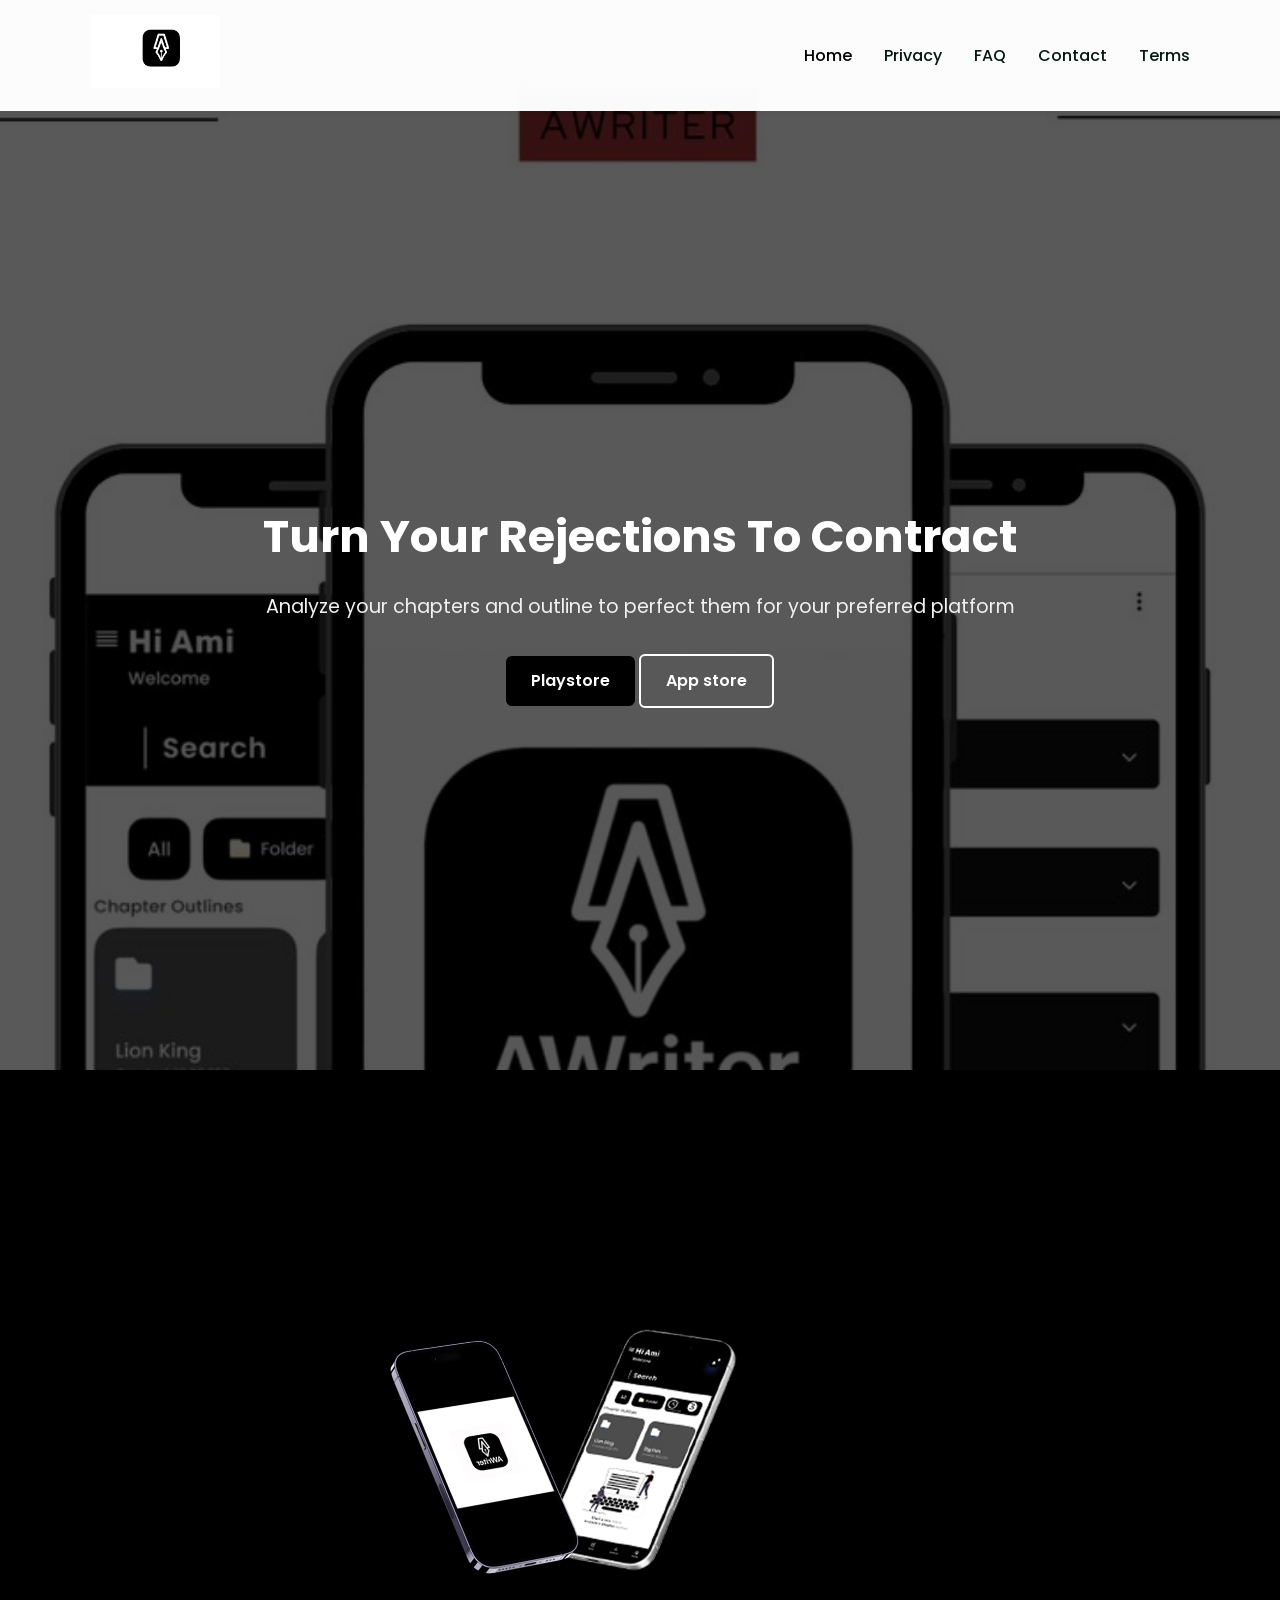
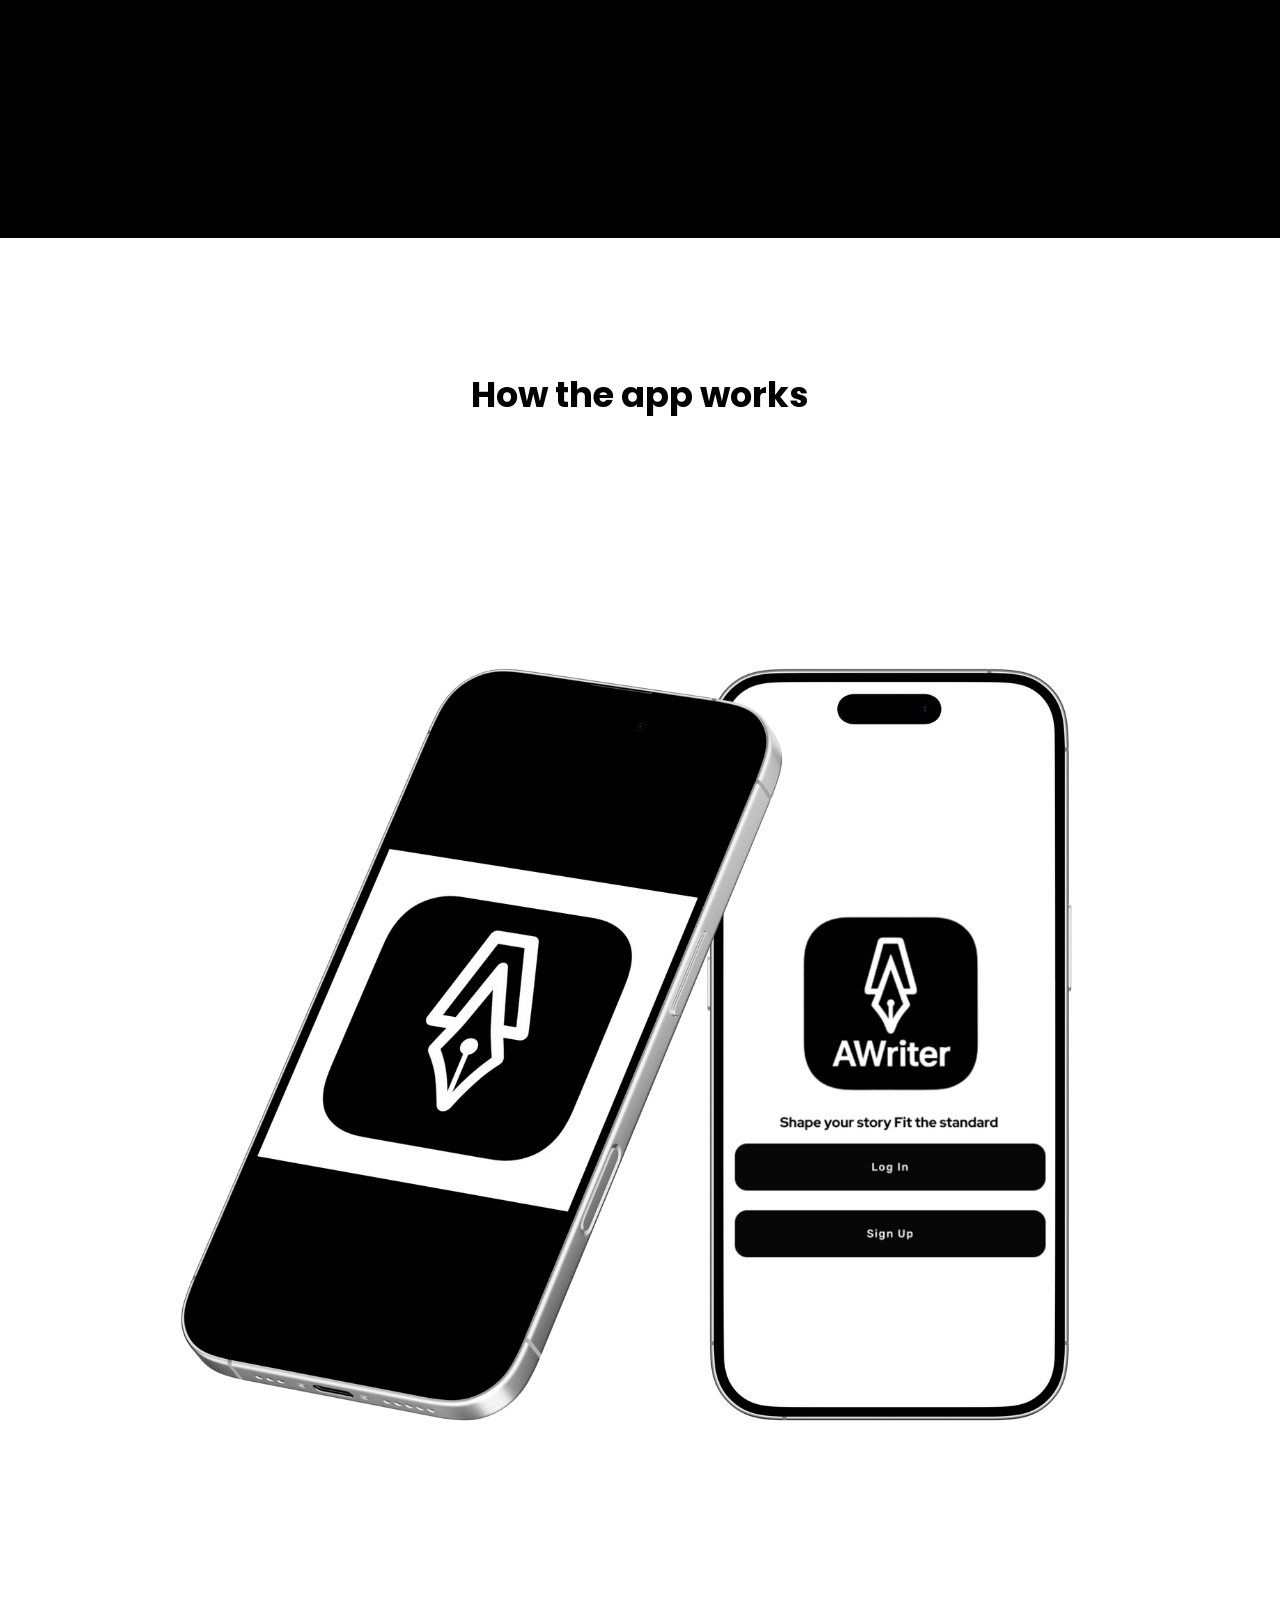
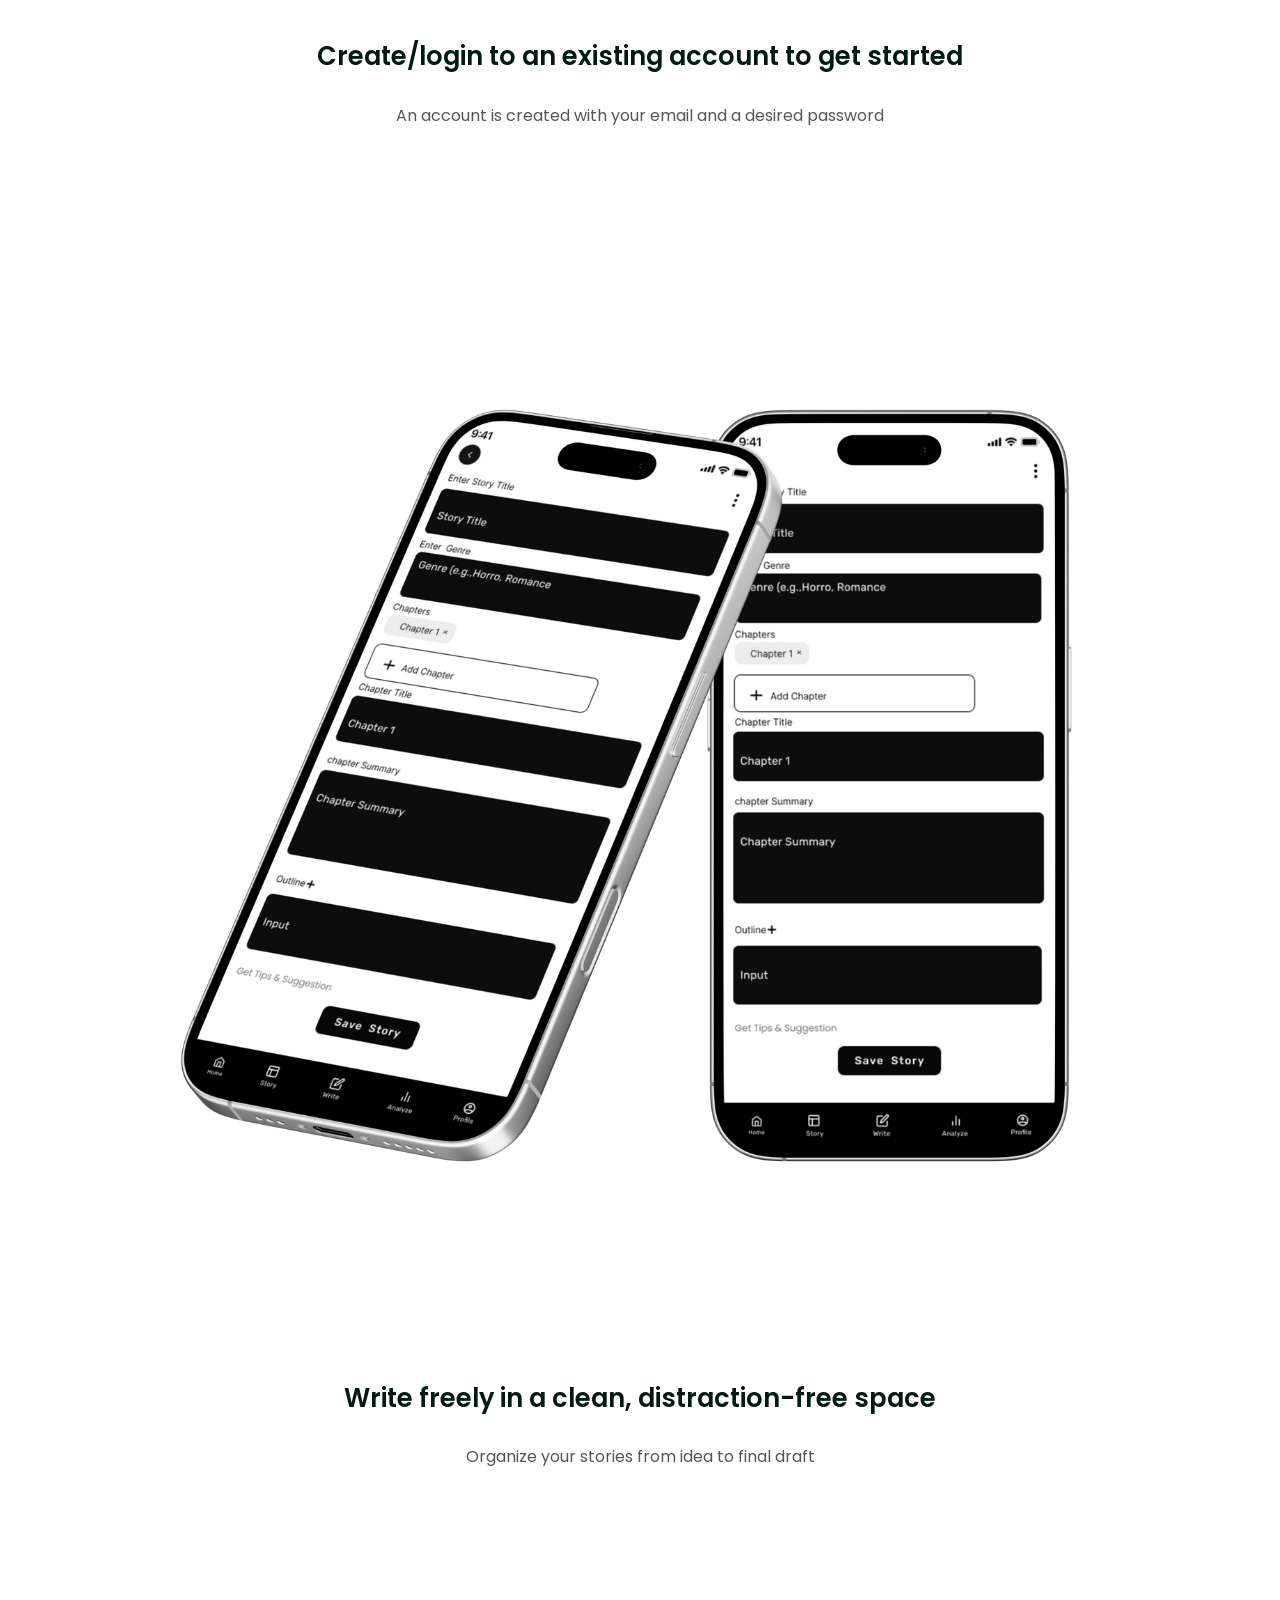
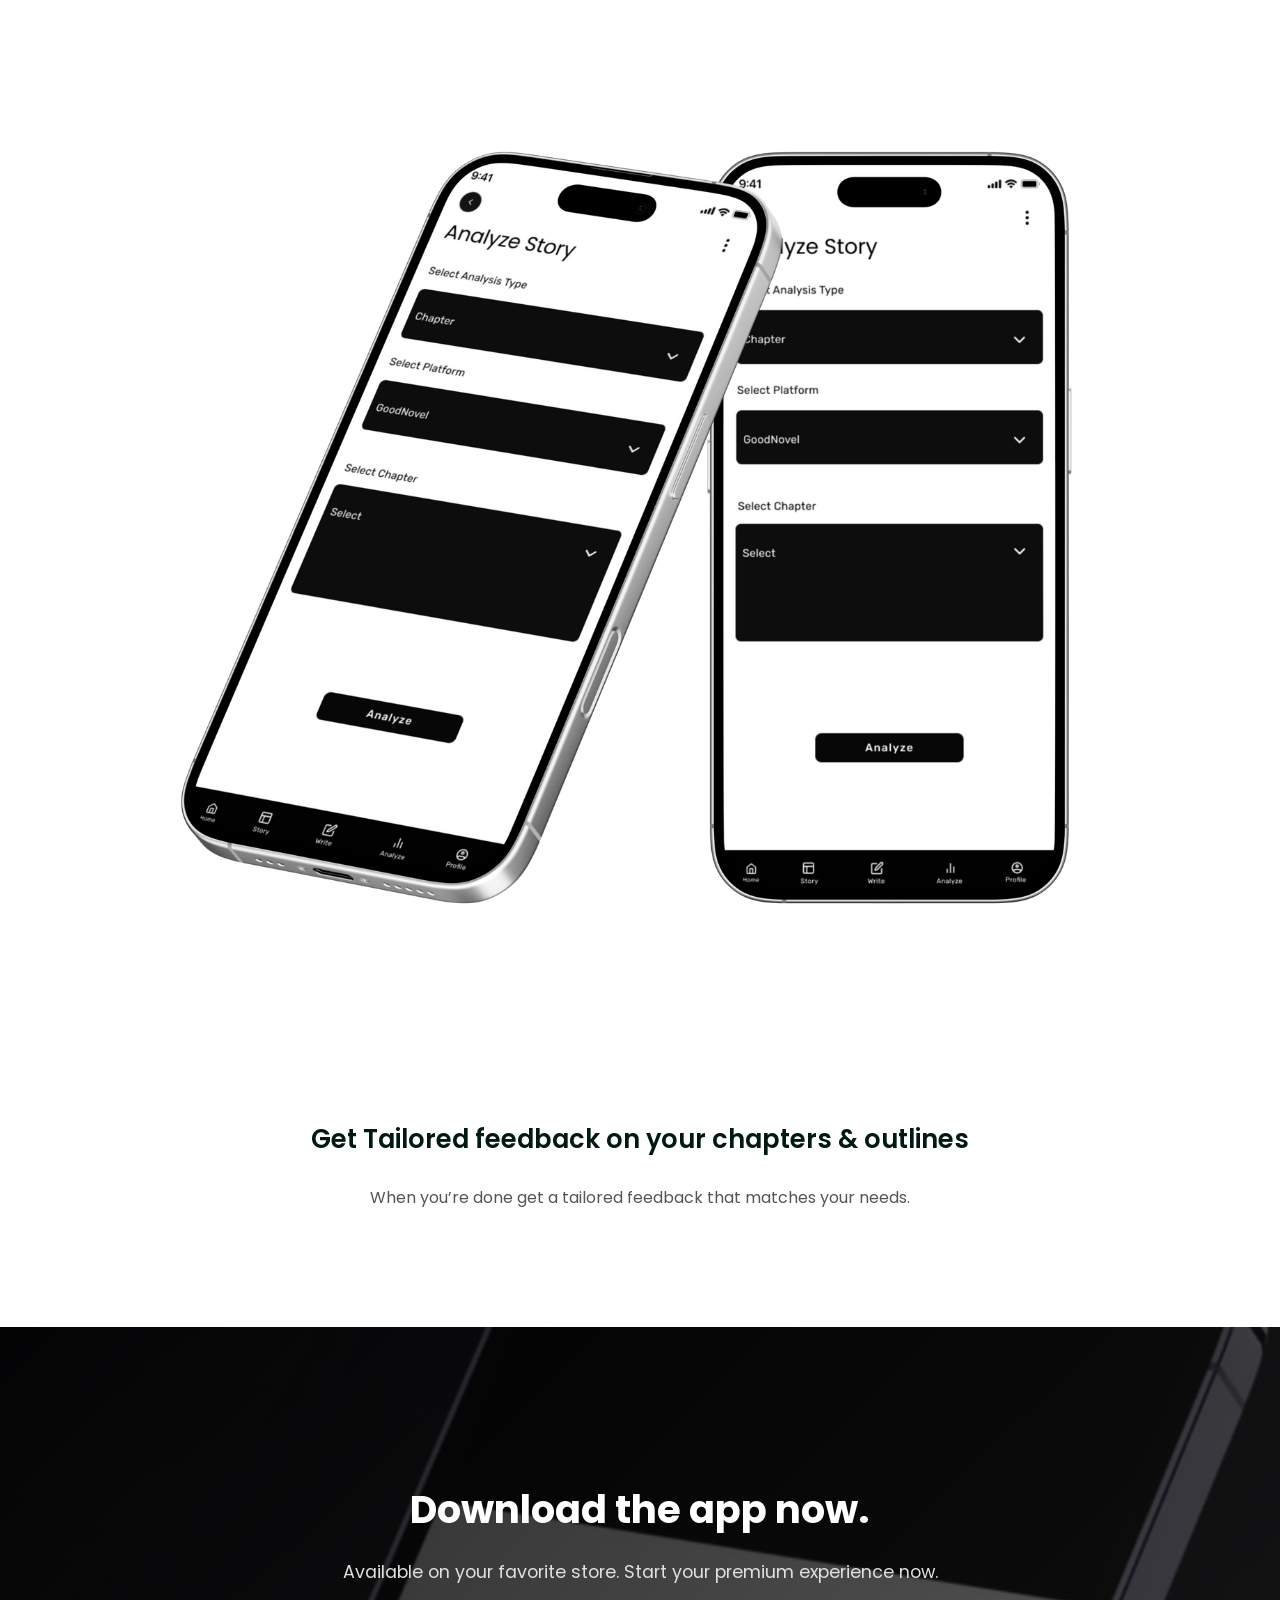
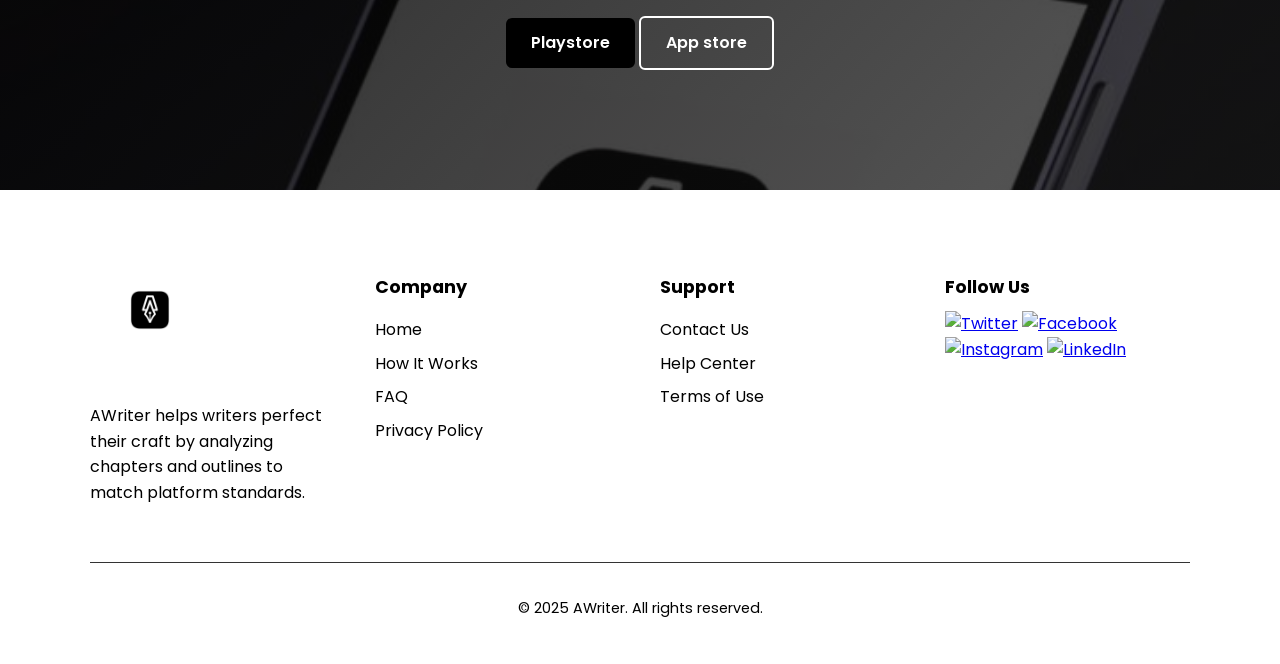
==== index.html @ 30ffb15b "Initial commit" ====
<!DOCTYPE html>
<html lang="en">
<head>
  <meta charset="utf-8" />
  <meta name="viewport" content="width=device-width, initial-scale=1" />
  <title>AWriter — Turn Your Rejections To Contract</title>
  <link rel="icon" href="images/Nextel tech.svg" />
  <link rel="stylesheet" href="css/style.css" />
</head>
<body>

<!-- ===== Header ===== -->
<header class="site-header">
  <div class="container header-inner">
    <a href="index.html" class="logo-link">
      <img src="images/Untitled design (3).png" alt="AWriter logo" class="logo" />
    </a>

    <!-- Hamburger -->
    <button id="menu-toggle" class="hamburger" aria-label="Toggle menu" aria-expanded="false">
      <span></span><span></span><span></span>
    </button>

    <!-- Navigation -->
    <nav>
      <ul id="nav-list" class="nav-list">
        <li><a href="index.html" class="active">Home</a></li>
        <li><a href="privacy.html">Privacy</a></li>
        <li><a href="faq.html">FAQ</a></li>
        <li><a href="contact.html">Contact</a></li>
        <li><a href="Terms.html">Terms</a></li>
      </ul>
    </nav>
  </div>
</header>

<!-- offset for fixed header -->
<div class="top-band"></div>

<main>
  <!-- HERO -->
  <section id="hero" class="hero">
    <div class="hero-overlay"></div>
    <div class="container hero-inner">
      <p class="eyebrow">AWriter app</p>
      <h1 class="hero-title">Turn Your Rejections To Contract</h1>
      <p class="hero-sub">Analyze your chapters and outline to perfect them for your preferred platform</p>

      <div class="download-row">
        <a href="#" class="btn btn-filled">Playstore</a>
        <a href="#" class="btn btn-outline">App store</a>
      </div>
    </div>
  </section>

  <!-- phone mockups -->
  <section class="mockups">
    <div class="container center">
      <img src="images/Group 55.png" alt="App mockups" class="phones" />
    </div>
  </section>

  <!-- How it works -->
  <section id="how-it-works" class="how">
    <div class="container">
      <h2 class="section-title">How the app works</h2>
      <div class="steps">
        <div class="step">
          <div class="step-img">
            <img src="images/Nextel tech (73).png" alt="Create account" />
          </div>
          <div class="step-content">
            <h3>Create/login to an existing account to get started</h3>
            <p>An account is created with your email and a desired password</p>
          </div>
        </div>

        <div class="step reverse">
          <div class="step-img">
            <img src="images/Nextel tech (75).png" alt="Write freely" />
          </div>
          <div class="step-content">
            <h3>Write freely in a clean, distraction-free space</h3>
            <p>Organize your stories from idea to final draft</p>
          </div>
        </div>

        <div class="step">
          <div class="step-img">
            <img src="images/Nextel tech (74).png" alt="Feedback" />
          </div>
          <div class="step-content">
            <h3>Get Tailored feedback on your chapters & outlines</h3>
            <p>When you’re done get a tailored feedback that matches your needs.</p>
          </div>
        </div>
      </div>
    </div>
  </section>

  <!-- Download CTA -->
  <section class="download-cta">
    <div class="download-bg"></div>
    <div class="container cta-inner">
      <h2>Download the app now.</h2>
      <p>Available on your favorite store. Start your premium experience now.</p>
      <div class="download-row cta-row">
        <a href="#" class="btn btn-filled">Playstore</a>
        <a href="#" class="btn btn-outline">App store</a>
      </div>
    </div>
  </section>
</main>

<!-- Footer -->
<footer class="site-footer">
  <div class="container">
    <div class="footer-top">
      <div class="footer-col">
        <img src="images/Nextel tech (72).png" alt="AWriter logo" class="footer-logo">
        <p>AWriter helps writers perfect their craft by analyzing chapters and outlines to match platform standards.</p>
      </div>
      <div class="footer-col">
        <h4>Company</h4>
        <ul>
          <li><a href="index.html">Home</a></li>
          <li><a href="#how-it-works">How It Works</a></li>
          <li><a href="faq.html">FAQ</a></li>
          <li><a href="privacy.html">Privacy Policy</a></li>
        </ul>
      </div>
      <div class="footer-col">
        <h4>Support</h4>
        <ul>
          <li><a href="contact.html">Contact Us</a></li>
          <li><a href="#">Help Center</a></li>
          <li><a href="Terms.html">Terms of Use</a></li>
        </ul>
      </div>
      <div class="footer-col">
        <h4>Follow Us</h4>
        <div class="socials">
          <a href="#"><img src="images/twitter.svg" alt="Twitter"></a>
          <a href="#"><img src="images/facebook.svg" alt="Facebook"></a>
          <a href="#"><img src="images/instagram.svg" alt="Instagram"></a>
          <a href="#"><img src="images/linkedin.svg" alt="LinkedIn"></a>
        </div>
      </div>
    </div>
    <div class="footer-bottom">
      <p>© 2025 AWriter. All rights reserved.</p>
    </div>
  </div>
</footer>

<script>
  // Sticky Header
  window.addEventListener('scroll', () => {
    const header = document.querySelector('.site-header');
    if (window.scrollY > 20) header.classList.add('scrolled');
    else header.classList.remove('scrolled');
  });

  // Hamburger Menu
  const menuToggle = document.getElementById('menu-toggle');
  const navList = document.getElementById('nav-list');

  menuToggle.addEventListener('click', () => {
    const isOpen = navList.classList.toggle('open');
    menuToggle.classList.toggle('active', isOpen);
    menuToggle.setAttribute('aria-expanded', isOpen);
  });

  // Close when clicking a link
  document.querySelectorAll('#nav-list a').forEach(link => {
    link.addEventListener('click', () => {
      navList.classList.remove('open');
      menuToggle.classList.remove('active');
      menuToggle.setAttribute('aria-expanded', 'false');
    });
  });
</script>

</body>
</html>
---- css/style.css ----
/* ========== GLOBAL STYLES ========== */
@import url('https://fonts.googleapis.com/css2?family=Poppins:wght@400;500;600;700&display=swap');

:root {
  --primary: #ffffff;
  --secondary: #000000;
  --light: #f9f9f9;
  --dark: #001a0f;
  --text: #222;
}

body {
  margin: 0;
  font-family: 'Poppins', sans-serif;
  color: var(--text);
  background: #fff;
  line-height: 1.6;
  scroll-behavior: smooth;
}

.container {
  width: 90%;
  max-width: 1100px;
  margin: 0 auto;
}

/* ========== HEADER ========== */
.site-header {
  position: fixed;
  top: 0;
  width: 100%;
  background: rgba(255, 255, 255, 0.98);
  box-shadow: 0 2px 6px rgba(0,0,0,0.05);
  z-index: 1000;
  transition: all 0.3s ease;
}

.site-header.scrolled {
  background: #fff;
  box-shadow: 0 4px 10px rgba(0,0,0,0.1);
}

.header-inner {
  display: flex;
  justify-content: space-between;
  align-items: center;
  padding: 15px 0;
}

.logo {
  width: 130px;
}

/* ========== NAVIGATION ========== */
.nav-list {
  display: flex;
  gap: 2rem;
  list-style: none;
  margin: 0;
  padding: 0;
}

.nav-list li a {
  text-decoration: none;
  color: var(--dark);
  font-weight: 500;
  transition: color 0.3s ease;
}

.nav-list li a:hover,
.nav-list li a.active {
  color: var(--secondary);
}

/* ========== HAMBURGER ========== */
.hamburger {
  display: none;
  flex-direction: column;
  justify-content: space-between;
  width: 26px;
  height: 20px;
  background: none;
  border: none;
  cursor: pointer;
  position: absolute;
  right: 20px; /* ✅ move to right side */
}

.hamburger span {
  height: 3px;
  width: 100%;
  background: var(--dark);
  border-radius: 5px;
  transition: all 0.3s ease;
}

.hamburger.active span:nth-child(1) {
  transform: rotate(45deg) translateY(8px);
}
.hamburger.active span:nth-child(2) {
  opacity: 0;
}
.hamburger.active span:nth-child(3) {
  transform: rotate(-45deg) translateY(-8px);
}

/* ========== MOBILE MENU ========== */
@media (max-width: 768px) {
  .nav-list {
    display: none;
    flex-direction: column;
    background: #fff;
    position: absolute;
    top: 100%;
    right: 0;
    width: 220px;
    box-shadow: 0 4px 10px rgba(0,0,0,0.15);
    border-radius: 6px;
    overflow: hidden;
  }

  .nav-list.open {
    display: flex;
  }

  .nav-list li {
    text-align: left;
    padding: 12px 20px;
  }

  .nav-list li a {
    color: var(--dark);
    font-size: 15px;
  }

  .hamburger {
    display: flex;
  }
}

/* ========== HERO SECTION ========== */
.hero {
  position: relative;
  min-height: 90vh;
  background: url('../images/header.jpeg') center/cover no-repeat;
  color: white;
  display: flex;
  align-items: center;
  justify-content: center;
  text-align: center;
  padding: 160px 20px 100px;
  overflow: hidden;
}

.hero::before {
  content: "";
  position: absolute;
  inset: 0;
  background: rgba(0,0,0,0.65);
  z-index: 0;
}

.hero-title, .hero-sub, .btn {
  position: relative;
  z-index: 1;
}

.hero-title {
  font-size: 2.8rem;
  font-weight: 700;
  margin-bottom: 1rem;
}

.hero-sub {
  font-size: 1.2rem;
  margin-bottom: 2rem;
  color: #f0f0f0;
}

.btn {
  display: inline-block;
  padding: 12px 25px;
  border-radius: 6px;
  text-decoration: none;
  font-weight: 600;
  transition: all 0.3s ease;
}

.btn-filled {
  background: var(--secondary);
  color: white;
}
.btn-filled:hover {
  background: #333;
}

.btn-outline {
  border: 2px solid white;
  color: white;
}
.btn-outline:hover {
  background: white;
  color: var(--secondary);
}

/* ========== MOCKUPS SECTION ========== */
.mockups {
  text-align: center;
  background: #000000;
  padding: 80px 0;
}
.mockups img {
  width: 80%;
  max-width: 600px;
}

/* ========== HOW IT WORKS SECTION ========== */
.how {
  padding: 100px 0;
  background: #fff;
  text-align: center;
}

.section-title {
  font-size: 2.2rem;
  font-weight: 700;
  color: var(--secondary);
  margin-bottom: 50px;
}

.steps {
  display: flex;
  flex-direction: column;
  gap: 70px;
}

.step {
  display: flex;
  align-items: center;
  justify-content: center;
  gap: 50px;
  flex-wrap: wrap;
}

.step-content h3 {
  font-size: 1.6rem;
  font-weight: 600;
  color: var(--dark);
}

.step-content p {
  font-size: 1rem;
  color: #555;
}

/* ========== DOWNLOAD CTA SECTION ========== */
.download-cta {
  position: relative;
  background: url('../images/footer.jpeg') center/cover no-repeat;
  text-align: center;
  padding: 120px 20px;
  color: #fff;
  overflow: hidden;
}

.download-cta::before {
  content: "";
  position: absolute;
  inset: 0;
  background: linear-gradient(135deg, rgba(0,0,0,0.85), rgba(20,20,20,0.7));
  z-index: 0;
}

.download-cta h2,
.download-cta p,
.download-cta .btn {
  position: relative;
  z-index: 1;
}

.download-cta h2 {
  font-size: 2.4rem;
  margin-bottom: 10px;
  font-weight: 700;
}

.download-cta p {
  font-size: 1.1rem;
  margin-bottom: 30px;
  color: #e0e0e0;
}

/* ========== FOOTER ========== */
.site-footer {
  background: #ffffff;
  color: #000000;
  padding: 60px 20px 30px;
  text-align: left;
}

.footer-top {
  display: grid;
  grid-template-columns: repeat(auto-fit, minmax(220px, 1fr));
  gap: 40px;
  margin-bottom: 40px;
}

.footer-logo {
  width: 120px;
  margin-bottom: 10px;
}

.footer-col h4 {
  color: rgb(0, 0, 0);
  margin-bottom: 10px;
  font-size: 1.1rem;
}

.footer-col ul {
  list-style: none;
  padding: 0;
}

.footer-col ul li {
  margin-bottom: 8px;
}

.footer-col ul a {
  color: #000000;
  text-decoration: none;
  transition: 0.3s;
}

.footer-col ul a:hover {
  color: var(--secondary);
}

.footer-bottom {
  text-align: center;
  font-size: 0.9rem;
  color: #000000;
  border-top: 1px solid #333;
  padding-top: 20px;
}
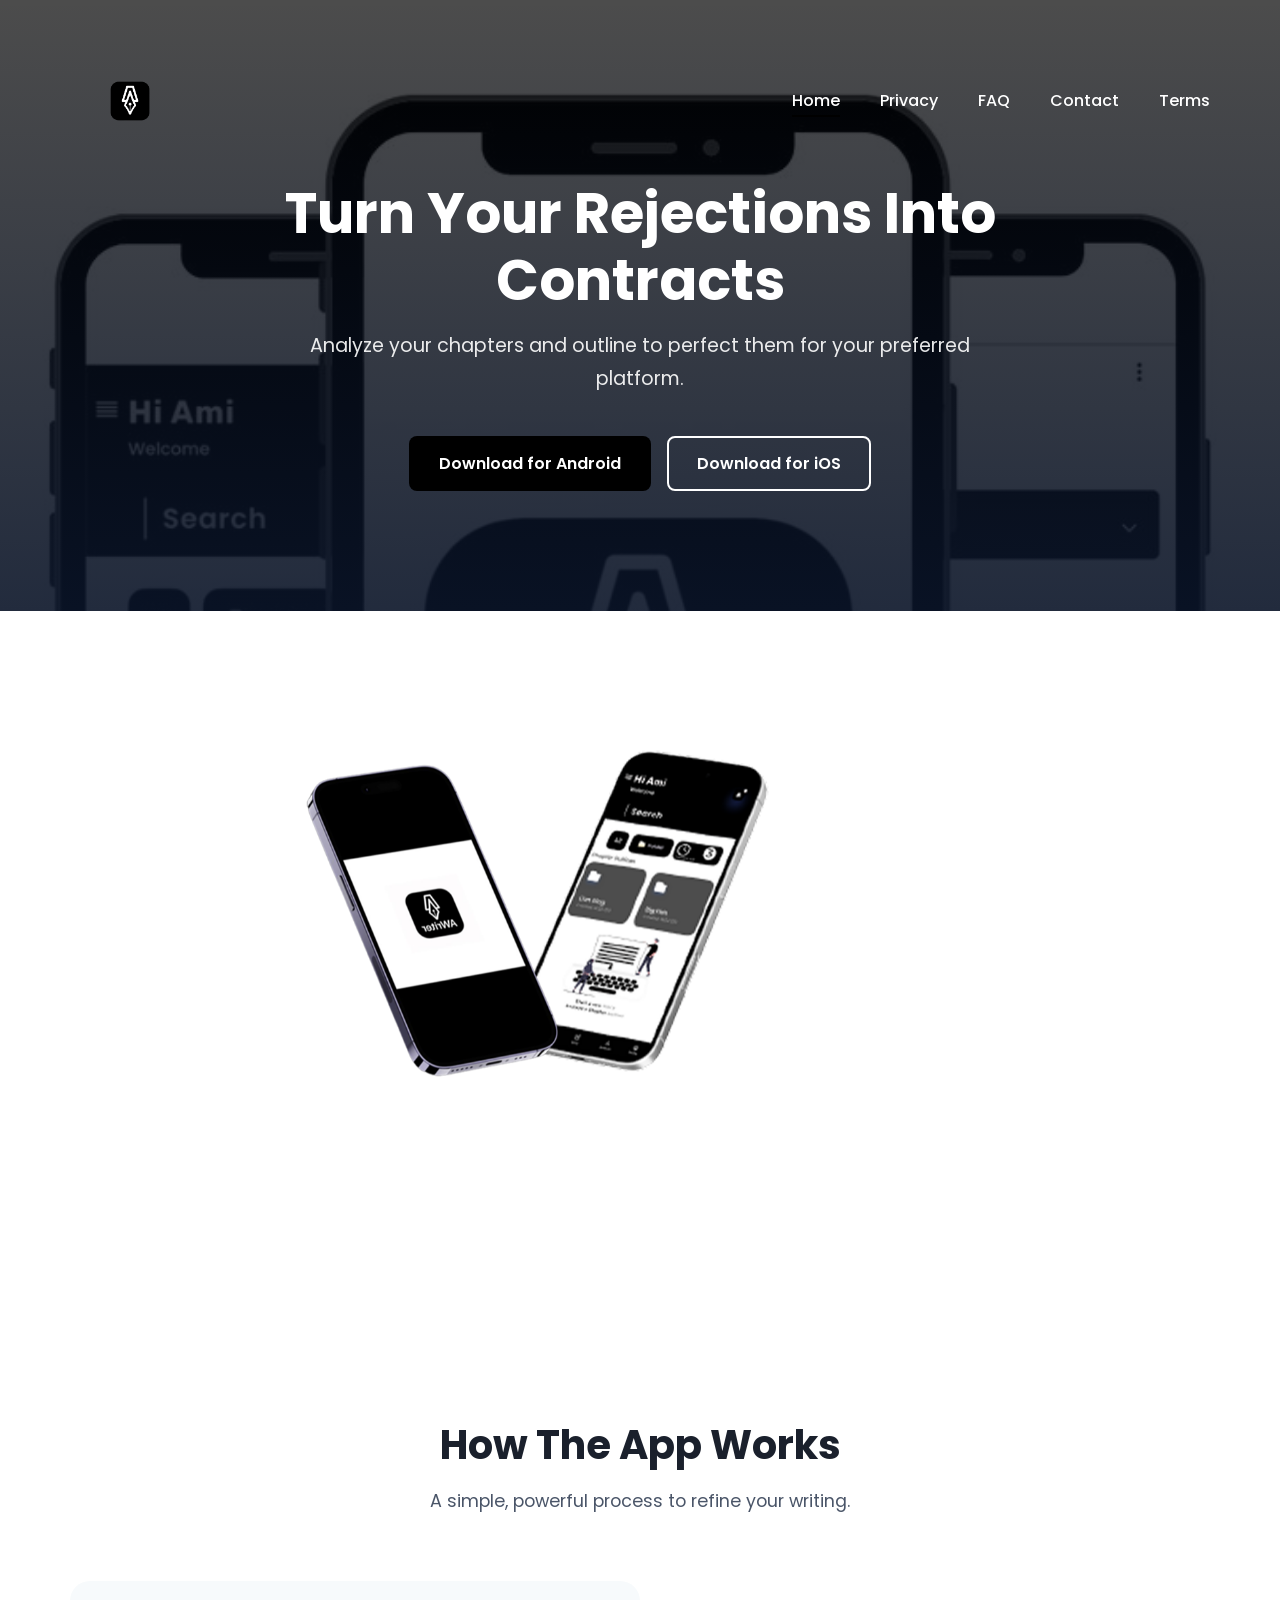
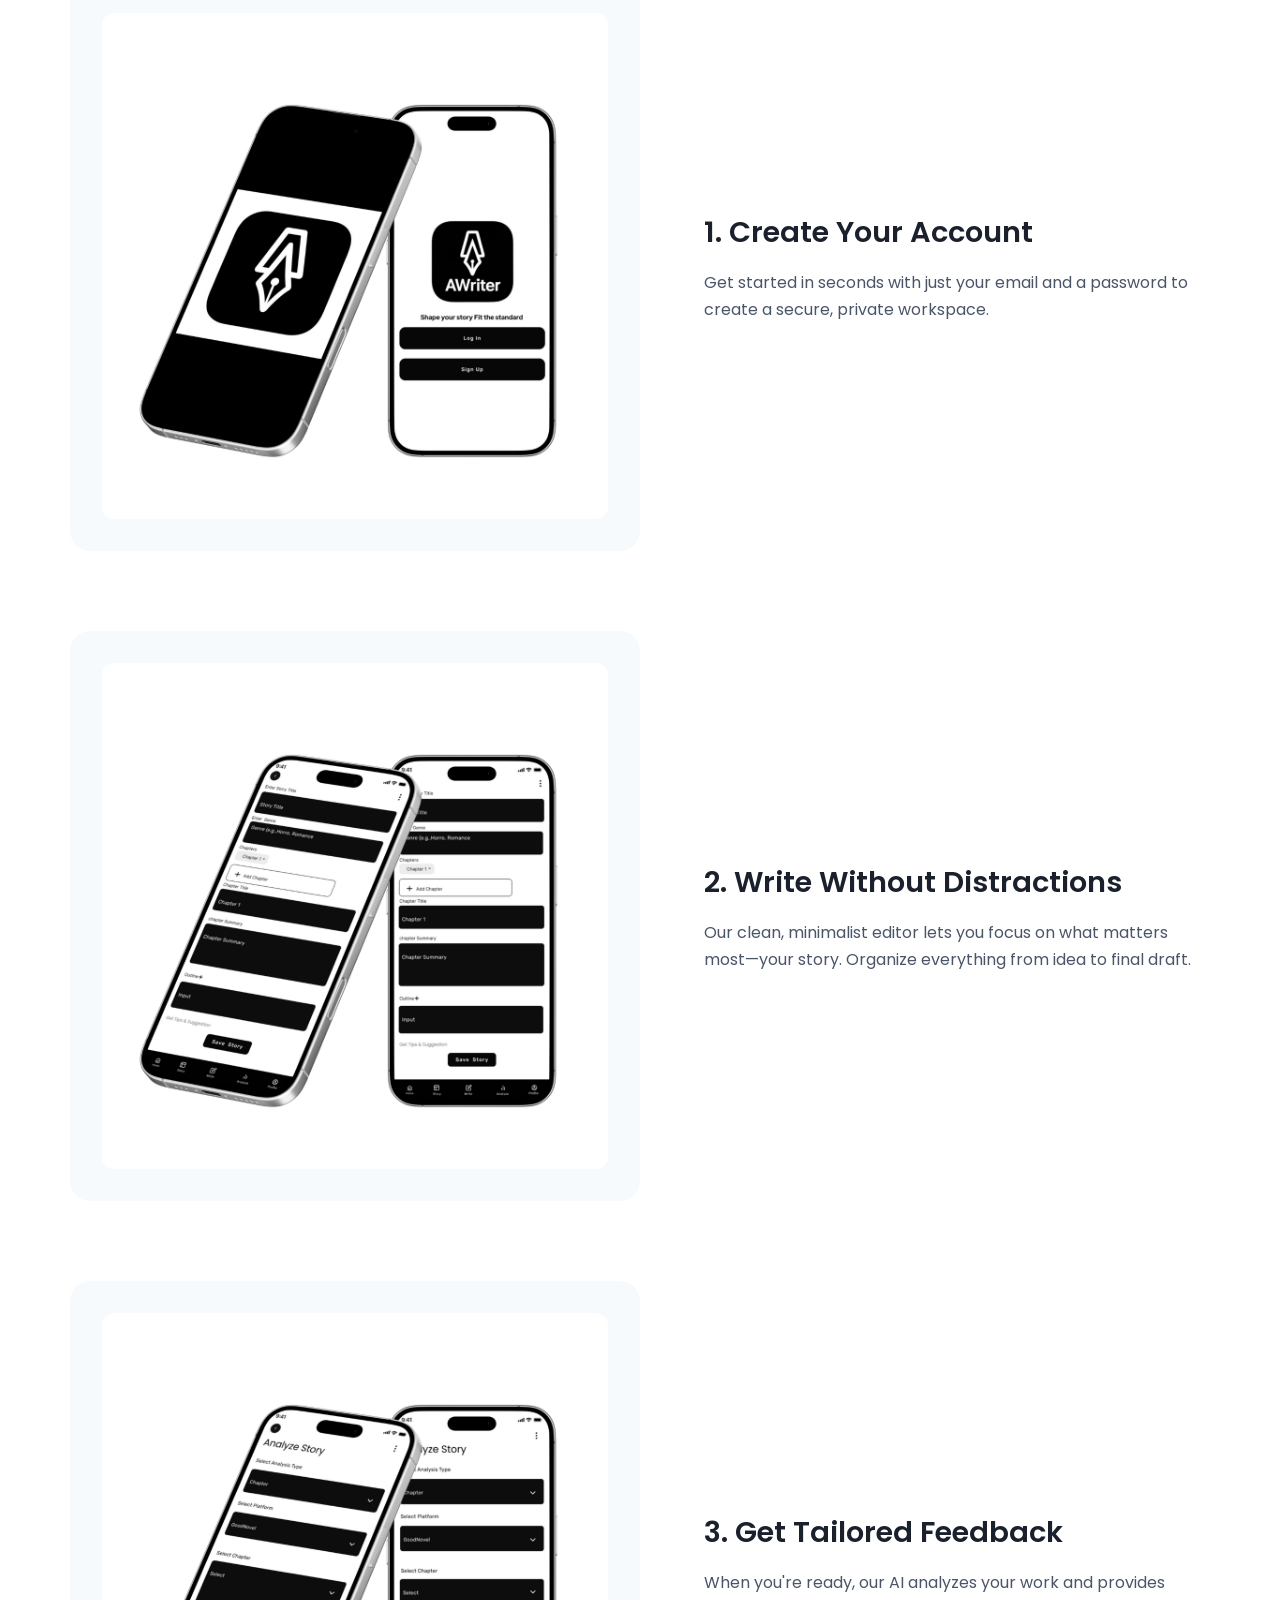
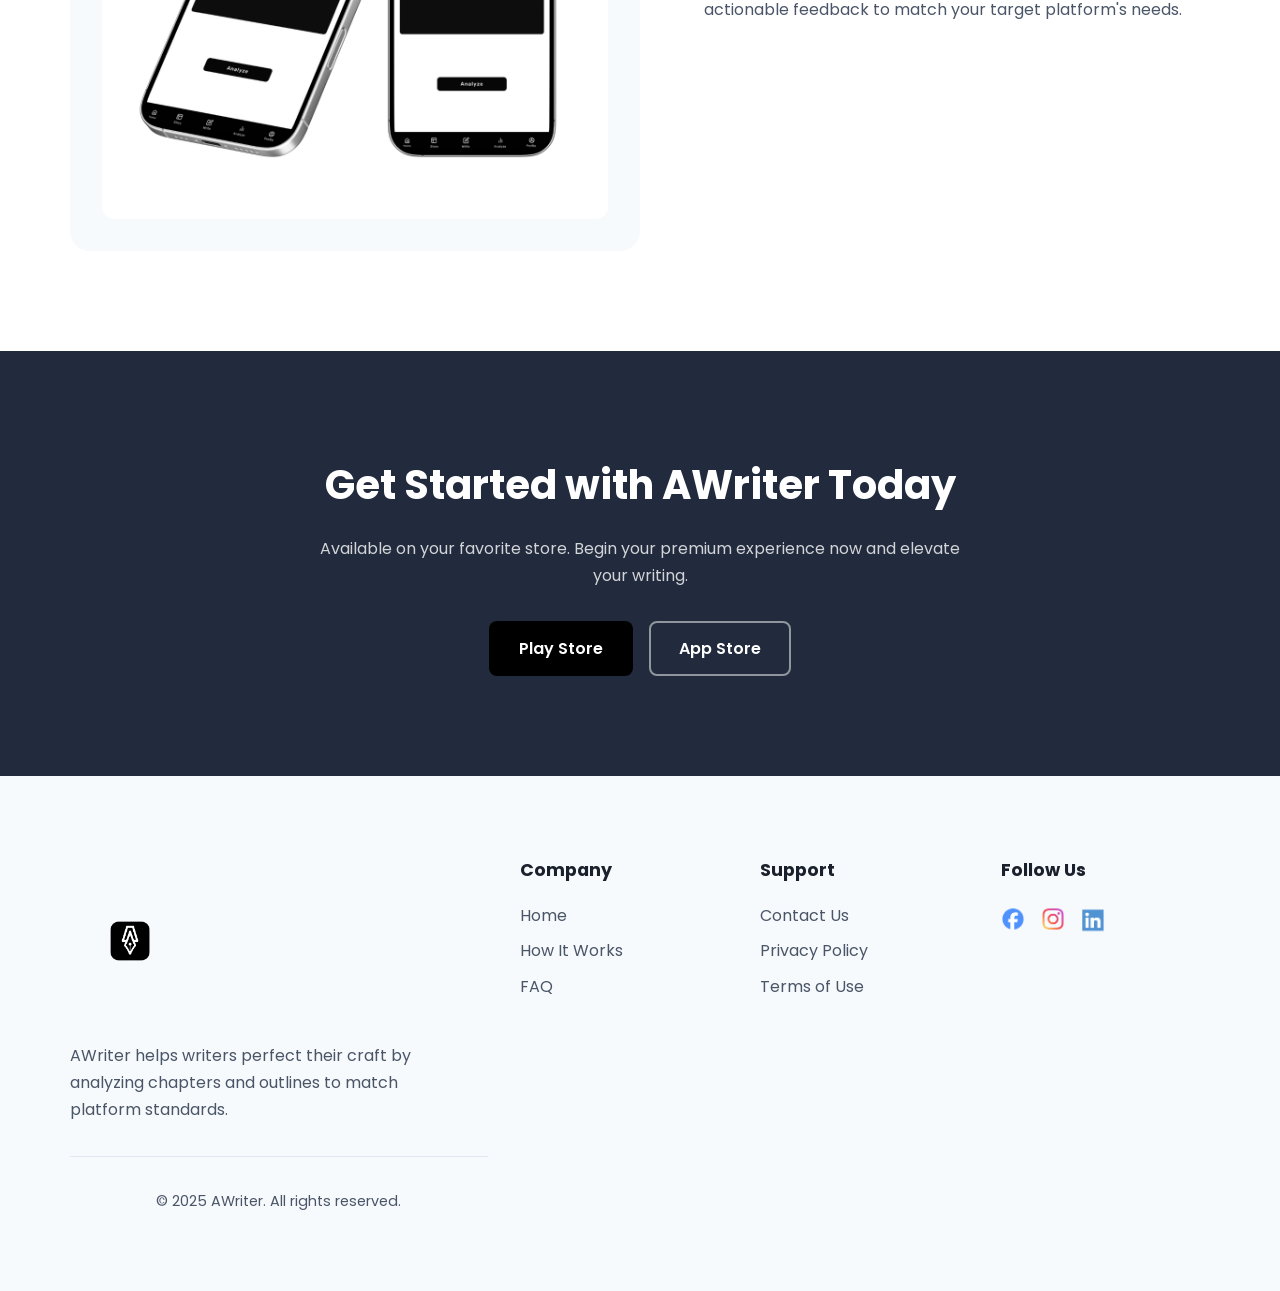
==== commit 41f1deff: "Updated CSS, JS, and layout fixes" ====
--- a/index.html
+++ b/index.html
@@ -4,7 +4,8 @@
   <meta charset="utf-8" />
   <meta name="viewport" content="width=device-width, initial-scale=1" />
   <title>AWriter — Turn Your Rejections To Contract</title>
-  <link rel="icon" href="images/Nextel tech.svg" />
+  <link rel="icon" href="images/Awriter (4).png" />
+  <!-- The ONLY file you need to edit is style.css -->
   <link rel="stylesheet" href="css/style.css" />
 </head>
 <body>
@@ -13,16 +14,12 @@
 <header class="site-header">
   <div class="container header-inner">
     <a href="index.html" class="logo-link">
-      <img src="images/Untitled design (3).png" alt="AWriter logo" class="logo" />
+      <!-- Using a slightly smaller logo for better balance -->
+      <img src="images/Awriter (4).png" alt="AWriter logo" class="logo" />
     </a>
 
-    <!-- Hamburger -->
-    <button id="menu-toggle" class="hamburger" aria-label="Toggle menu" aria-expanded="false">
-      <span></span><span></span><span></span>
-    </button>
-
     <!-- Navigation -->
-    <nav>
+    <nav class="main-nav">
       <ul id="nav-list" class="nav-list">
         <li><a href="index.html" class="active">Home</a></li>
         <li><a href="privacy.html">Privacy</a></li>
@@ -31,155 +28,171 @@
         <li><a href="Terms.html">Terms</a></li>
       </ul>
     </nav>
+
+    <!-- Hamburger -->
+    <button id="menu-toggle" class="hamburger" aria-label="Toggle menu" aria-expanded="false">
+      <span></span>
+      <span></span>
+      <span></span>
+    </button>
   </div>
 </header>
-
-<!-- offset for fixed header -->
-<div class="top-band"></div>
 
 <main>
   <!-- HERO -->
   <section id="hero" class="hero">
-    <div class="hero-overlay"></div>
     <div class="container hero-inner">
-      <p class="eyebrow">AWriter app</p>
-      <h1 class="hero-title">Turn Your Rejections To Contract</h1>
-      <p class="hero-sub">Analyze your chapters and outline to perfect them for your preferred platform</p>
+      <div class="hero-content">
+        <h1 class="hero-title">Turn Your Rejections Into Contracts</h1>
+        <p class="hero-sub">Analyze your chapters and outline to perfect them for your preferred platform.</p>
 
-      <div class="download-row">
-        <a href="#" class="btn btn-filled">Playstore</a>
-        <a href="#" class="btn btn-outline">App store</a>
+        <div class="button-group">
+          <a href="#" class="btn btn-primary">Download for Android</a>
+          <a href="#" class="btn btn-secondary">Download for iOS</a>
+        </div>
       </div>
     </div>
   </section>
 
-  <!-- phone mockups -->
+  <!-- PHONE MOCKUPS -->
   <section class="mockups">
-    <div class="container center">
-      <img src="images/Group 55.png" alt="App mockups" class="phones" />
+    <div class="container">
+      <img src="images/Group 55.png" alt="Awriter App Screenshots" class="phones-img" />
     </div>
   </section>
 
-  <!-- How it works -->
-  <section id="how-it-works" class="how">
+  <!-- HOW IT WORKS -->
+  <section id="how-it-works" class="how-it-works">
     <div class="container">
-      <h2 class="section-title">How the app works</h2>
-      <div class="steps">
+      <div class="section-header">
+        <h2 class="section-title">How The App Works</h2>
+        <p class="section-subtitle">A simple, powerful process to refine your writing.</p>
+      </div>
+
+      <div class="steps-grid">
+        <!-- Step 1 -->
         <div class="step">
-          <div class="step-img">
-            <img src="images/Nextel tech (73).png" alt="Create account" />
+          <div class="step-img-wrapper">
+            <img src="images/Nextel tech (73).png" alt="Create account illustration" />
           </div>
           <div class="step-content">
-            <h3>Create/login to an existing account to get started</h3>
-            <p>An account is created with your email and a desired password</p>
+            <h3>1. Create Your Account</h3>
+            <p>Get started in seconds with just your email and a password to create a secure, private workspace.</p>
           </div>
         </div>
 
+        <!-- Step 2 -->
         <div class="step reverse">
-          <div class="step-img">
-            <img src="images/Nextel tech (75).png" alt="Write freely" />
+          <div class="step-img-wrapper">
+            <img src="images/Nextel tech (75).png" alt="Illustration of writing on a device" />
           </div>
           <div class="step-content">
-            <h3>Write freely in a clean, distraction-free space</h3>
-            <p>Organize your stories from idea to final draft</p>
+            <h3>2. Write Without Distractions</h3>
+            <p>Our clean, minimalist editor lets you focus on what matters most—your story. Organize everything from idea to final draft.</p>
           </div>
         </div>
 
+        <!-- Step 3 -->
         <div class="step">
-          <div class="step-img">
-            <img src="images/Nextel tech (74).png" alt="Feedback" />
+          <div class="step-img-wrapper">
+            <img src="images/Nextel tech (74).png" alt="Illustration of feedback and analytics" />
           </div>
           <div class="step-content">
-            <h3>Get Tailored feedback on your chapters & outlines</h3>
-            <p>When you’re done get a tailored feedback that matches your needs.</p>
+            <h3>3. Get Tailored Feedback</h3>
+            <p>When you're ready, our AI analyzes your work and provides actionable feedback to match your target platform's needs.</p>
           </div>
         </div>
       </div>
     </div>
   </section>
 
-  <!-- Download CTA -->
+  <!-- DOWNLOAD CTA -->
   <section class="download-cta">
-    <div class="download-bg"></div>
     <div class="container cta-inner">
-      <h2>Download the app now.</h2>
-      <p>Available on your favorite store. Start your premium experience now.</p>
-      <div class="download-row cta-row">
-        <a href="#" class="btn btn-filled">Playstore</a>
-        <a href="#" class="btn btn-outline">App store</a>
+      <h2>Get Started with AWriter Today</h2>
+      <p>Available on your favorite store. Begin your premium experience now and elevate your writing.</p>
+      <div class="button-group">
+        <a href="#" class="btn btn-primary">Play Store</a>
+        <a href="#" class="btn btn-secondary">App Store</a>
       </div>
     </div>
   </section>
 </main>
 
-<!-- Footer -->
+<!-- FOOTER -->
 <footer class="site-footer">
   <div class="container">
-    <div class="footer-top">
-      <div class="footer-col">
-        <img src="images/Nextel tech (72).png" alt="AWriter logo" class="footer-logo">
+    <div class="footer-grid">
+      <!-- Column 1: About -->
+      <div class="footer-col about-col">
+        <img src="images/Awriter (4).png" alt="AWriter logo" class="footer-logo">
         <p>AWriter helps writers perfect their craft by analyzing chapters and outlines to match platform standards.</p>
       </div>
+      <!-- Column 2: Company -->
       <div class="footer-col">
         <h4>Company</h4>
         <ul>
           <li><a href="index.html">Home</a></li>
           <li><a href="#how-it-works">How It Works</a></li>
           <li><a href="faq.html">FAQ</a></li>
-          <li><a href="privacy.html">Privacy Policy</a></li>
         </ul>
       </div>
+      <!-- Column 3: Support -->
       <div class="footer-col">
         <h4>Support</h4>
         <ul>
           <li><a href="contact.html">Contact Us</a></li>
-          <li><a href="#">Help Center</a></li>
+          <li><a href="privacy.html">Privacy Policy</a></li>
           <li><a href="Terms.html">Terms of Use</a></li>
         </ul>
       </div>
+      <!-- Column 4: Socials -->
       <div class="footer-col">
         <h4>Follow Us</h4>
         <div class="socials">
-          <a href="#"><img src="images/twitter.svg" alt="Twitter"></a>
-          <a href="#"><img src="images/facebook.svg" alt="Facebook"></a>
-          <a href="#"><img src="images/instagram.svg" alt="Instagram"></a>
-          <a href="#"><img src="images/linkedin.svg" alt="LinkedIn"></a>
-        </div>
+         <a href="https://www.facebook.com/share/1BWnaGSzgj/?mibextid=wwXIfr"><img src="images/Facebook (1).png" alt="Facebook"></a>
+        <a href="https://www.instagram.com/awriterapp?igsh=anNoeXozenFmajN5"><img src="images/Awriter (7).png" alt="Instagram"></a>
+        <a href="https://www.linkedin.com/company/awriterapp/"><img src="images/linkedin (1).png" alt="Linkedin"></a> 
       </div>
     </div>
     <div class="footer-bottom">
-      <p>© 2025 AWriter. All rights reserved.</p>
+      <p>&copy; 2025 AWriter. All rights reserved.</p>
     </div>
   </div>
 </footer>
 
+<!-- Updated JavaScript for new menu -->
 <script>
-  // Sticky Header
-  window.addEventListener('scroll', () => {
-    const header = document.querySelector('.site-header');
-    if (window.scrollY > 20) header.classList.add('scrolled');
-    else header.classList.remove('scrolled');
-  });
+  document.addEventListener('DOMContentLoaded', () => {
+    const menuToggle = document.getElementById('menu-toggle');
+    const body = document.body;
 
-  // Hamburger Menu
-  const menuToggle = document.getElementById('menu-toggle');
-  const navList = document.getElementById('nav-list');
+    // Toggle nav menu
+    menuToggle.addEventListener('click', () => {
+      body.classList.toggle('nav-open');
+      const isExpanded = body.classList.contains('nav-open');
+      menuToggle.setAttribute('aria-expanded', isExpanded);
+    });
 
-  menuToggle.addEventListener('click', () => {
-    const isOpen = navList.classList.toggle('open');
-    menuToggle.classList.toggle('active', isOpen);
-    menuToggle.setAttribute('aria-expanded', isOpen);
-  });
+    // Close menu when a link is clicked
+    document.querySelectorAll('#nav-list a').forEach(link => {
+      link.addEventListener('click', () => {
+        body.classList.remove('nav-open');
+        menuToggle.setAttribute('aria-expanded', 'false');
+      });
+    });
 
-  // Close when clicking a link
-  document.querySelectorAll('#nav-list a').forEach(link => {
-    link.addEventListener('click', () => {
-      navList.classList.remove('open');
-      menuToggle.classList.remove('active');
-      menuToggle.setAttribute('aria-expanded', 'false');
+    // Sticky header
+    window.addEventListener('scroll', () => {
+      const header = document.querySelector('.site-header');
+      if (window.scrollY > 40) {
+        header.classList.add('scrolled');
+      } else {
+        header.classList.remove('scrolled');
+      }
     });
   });
 </script>
 
 </body>
-</html>
+</html>
--- a/css/style.css
+++ b/css/style.css
@@ -1,344 +1,386 @@
-/* ========== GLOBAL STYLES ========== */
+/* =================================
+   1. GLOBAL STYLES & VARIABLES
+==================================== */
 @import url('https://fonts.googleapis.com/css2?family=Poppins:wght@400;500;600;700&display=swap');
 
 :root {
-  --primary: #ffffff;
-  --secondary: #000000;
-  --light: #f9f9f9;
-  --dark: #001a0f;
-  --text: #222;
+  --primary-blue: #000000; /* A strong, modern blue for buttons and accents */
+  --dark-text: #1a202c;     /* A softer, more professional black for text */
+  --body-text: #4a5568;     /* A dark gray for paragraphs */
+  --light-bg: #f7fafc;      /* A very light gray for section backgrounds */
+  --white: #ffffff;
+  --border-color: #e2e8f0;
+}
+
+* {
+  margin: 0;
+  padding: 0;
+  box-sizing: border-box;
+}
+
+html {
+  scroll-behavior: smooth;
 }
 
 body {
-  margin: 0;
   font-family: 'Poppins', sans-serif;
-  color: var(--text);
-  background: #fff;
-  line-height: 1.6;
-  scroll-behavior: smooth;
+  color: var(--body-text);
+  background: var(--white);
+  line-height: 1.7;
+  font-size: 16px;
+}
+
+img {
+  max-width: 100%;
+  height: auto;
+  display: block;
 }
 
 .container {
   width: 90%;
-  max-width: 1100px;
-  margin: 0 auto;
-}
-
-/* ========== HEADER ========== */
+  max-width: 1140px;
+  margin: 0 auto;
+}
+
+/* =================================
+   2. REUSABLE COMPONENTS
+==================================== */
+.btn {
+  display: inline-block;
+  padding: 12px 28px;
+  border-radius: 8px;
+  text-decoration: none;
+  font-weight: 600;
+  font-size: 1rem;
+  transition: all 0.3s ease;
+  border: 2px solid transparent;
+}
+
+.btn-primary {
+  background: var(--primary-blue);
+  color: var(--white);
+}
+.btn-primary:hover {
+  background: #0045d6;
+  transform: translateY(-3px);
+  box-shadow: 0 4px 15px rgba(0, 82, 255, 0.2);
+}
+
+.btn-secondary {
+  background: transparent; /* --- MODIFIED --- Changed for hero section */
+  color: var(--white);
+  border: 2px solid var(--white);
+}
+.btn-secondary:hover {
+  background: var(--white);
+  color: var(--primary-blue);
+  transform: translateY(-3px);
+}
+
+.button-group {
+  display: flex;
+  gap: 1rem;
+  justify-content: center;
+  flex-wrap: wrap;
+}
+
+.section-header {
+  text-align: center;
+  margin-bottom: 4rem;
+}
+.section-title {
+  font-size: 2.5rem;
+  color: var(--dark-text);
+  font-weight: 700;
+  margin-bottom: 0.5rem;
+}
+.section-subtitle {
+  font-size: 1.1rem;
+  max-width: 600px;
+  margin: 0 auto;
+}
+
+@keyframes fadeInUp {
+  from { opacity: 0; transform: translateY(20px); }
+  to { opacity: 1; transform: translateY(0); }
+}
+
+/* =================================
+   3. HEADER & NAVIGATION
+==================================== */
 .site-header {
   position: fixed;
   top: 0;
   width: 100%;
-  background: rgba(255, 255, 255, 0.98);
-  box-shadow: 0 2px 6px rgba(0,0,0,0.05);
   z-index: 1000;
-  transition: all 0.3s ease;
+  padding: 1rem 0;
+  background: transparent;
+  transition: background 0.3s ease, box-shadow 0.3s ease, padding 0.3s ease;
 }
 
 .site-header.scrolled {
-  background: #fff;
-  box-shadow: 0 4px 10px rgba(0,0,0,0.1);
+  background: rgba(255, 255, 255, 0.95);
+  backdrop-filter: blur(10px);
+  box-shadow: 0 2px 10px rgba(0, 0, 0, 0.07);
+  padding: 0.75rem 0;
 }
 
 .header-inner {
   display: flex;
   justify-content: space-between;
   align-items: center;
-  padding: 15px 0;
 }
 
 .logo {
-  width: 130px;
-}
-
-/* ========== NAVIGATION ========== */
+  width: 120px;
+  height: auto;
+}
+
+.main-nav {
+  display: flex;
+  align-items: center;
+}
+
 .nav-list {
   display: flex;
-  gap: 2rem;
+  gap: 2.5rem;
   list-style: none;
-  margin: 0;
-  padding: 0;
-}
-
-.nav-list li a {
+  align-items: center;
+}
+
+/* --- MODIFIED --- Navigation links are now white by default for the hero image */
+.nav-list a {
+  color: var(--white);
   text-decoration: none;
-  color: var(--dark);
   font-weight: 500;
+  position: relative;
+  padding-bottom: 5px;
   transition: color 0.3s ease;
 }
-
-.nav-list li a:hover,
-.nav-list li a.active {
-  color: var(--secondary);
-}
-
-/* ========== HAMBURGER ========== */
+.nav-list a::after {
+  content: ''; position: absolute; bottom: 0; left: 0;
+  width: 0; height: 2px; background: var(--primary-blue);
+  transition: width 0.3s ease;
+}
+.nav-list a:hover::after,
+.nav-list a.active::after {
+  width: 100%;
+}
+/* --- MODIFIED --- When header is scrolled, links become dark */
+.site-header.scrolled .nav-list a {
+  color: var(--dark-text);
+}
+
+
 .hamburger {
   display: none;
+  z-index: 1001;
+}
+/* --- MODIFIED --- Hamburger is now white by default */
+.hamburger span {
+    width: 100%; height: 3px; background: var(--white);
+    border-radius: 5px; transition: all 0.3s ease-in-out;
+}
+/* --- MODIFIED --- When header is scrolled, hamburger becomes dark */
+.site-header.scrolled .hamburger span {
+    background: var(--dark-text);
+}
+
+
+/* =================================
+   4. HERO SECTION
+==================================== */
+/* --- MODIFIED --- Added background image and overlay */
+.hero {
+  position: relative;
+  padding: 180px 0 120px 0;
+  text-align: center;
+  color: var(--white);
+  /* IMPORTANT: Replace 'header.jpeg' with your desired background image path */
+  background: url('../images/header.jpeg') center center/cover no-repeat;
+}
+.hero::before {
+    content: '';
+    position: absolute;
+    inset: 0; /* top, right, bottom, left = 0 */
+    background: linear-gradient(rgba(0, 0, 0, 0.7), rgba(10, 20, 40, 0.9));
+}
+
+/* --- MODIFIED --- Content is placed above the overlay */
+.hero-content {
+  position: relative;
+  z-index: 2;
+  max-width: 750px;
+  margin: 0 auto;
+  animation: fadeInUp 0.8s ease forwards;
+}
+
+.hero-title {
+  font-size: 3.5rem;
+  font-weight: 700;
+  color: var(--white); /* Text color changed to white */
+  line-height: 1.2;
+  margin-bottom: 1rem;
+}
+
+.hero-sub {
+  font-size: 1.2rem;
+  margin-bottom: 2.5rem;
+  color: rgba(255, 255, 255, 0.9); /* Text color changed to light white */
+}
+
+/* =================================
+   5. MOCKUPS SECTION
+==================================== */
+.mockups {
+  padding: 0;
+  margin-top: -100px; /* Pulls the image up a bit more */
+  position: relative; /* Ensure it's above the hero */
+  z-index: 5;
+}
+.phones-img {
+  max-width: 800px;
+  margin: 0 auto;
+  animation: fadeInUp 1s 0.2s ease forwards;
+  opacity: 0;
+}
+
+/* =================================
+   6. HOW IT WORKS
+==================================== */
+.how-it-works {
+  padding: 100px 0;
+  background: var(--white);
+}
+
+.steps-grid {
+  display: flex;
   flex-direction: column;
-  justify-content: space-between;
-  width: 26px;
-  height: 20px;
-  background: none;
-  border: none;
-  cursor: pointer;
-  position: absolute;
-  right: 20px; /* ✅ move to right side */
-}
-
-.hamburger span {
-  height: 3px;
-  width: 100%;
-  background: var(--dark);
-  border-radius: 5px;
-  transition: all 0.3s ease;
-}
-
-.hamburger.active span:nth-child(1) {
-  transform: rotate(45deg) translateY(8px);
-}
-.hamburger.active span:nth-child(2) {
-  opacity: 0;
-}
-.hamburger.active span:nth-child(3) {
-  transform: rotate(-45deg) translateY(-8px);
-}
-
-/* ========== MOBILE MENU ========== */
-@media (max-width: 768px) {
-  .nav-list {
-    display: none;
-    flex-direction: column;
-    background: #fff;
+  gap: 5rem;
+}
+
+.step {
+  display: flex; align-items: center; gap: 4rem;
+  animation: fadeInUp 1s ease forwards; opacity: 0;
+}
+.step:nth-child(2) { animation-delay: 0.2s; }
+.step:nth-child(3) { animation-delay: 0.4s; }
+
+.step-img-wrapper {
+  flex: 1; background-color: var(--light-bg);
+  border-radius: 20px; padding: 2rem;
+}
+.step-img-wrapper img { border-radius: 12px; }
+.step-content { flex: 1; }
+.step-content h3 {
+  font-size: 1.8rem; font-weight: 600;
+  color: var(--dark-text); margin-bottom: 0.75rem;
+}
+
+/* =================================
+   7. DOWNLOAD CTA
+==================================== */
+/* --- MODIFIED --- Added background image and overlay */
+.download-cta {
+  position: relative;
+  padding: 100px 0;
+  color: var(--white);
+  text-align: center;
+  /* IMPORTANT: Replace 'footer.jpeg' with your desired background image path */
+  background: url('../images/footer.jpeg') center center/cover fixed no-repeat;
+}
+.download-cta::before {
+    content: '';
     position: absolute;
-    top: 100%;
-    right: 0;
-    width: 220px;
-    box-shadow: 0 4px 10px rgba(0,0,0,0.15);
-    border-radius: 6px;
-    overflow: hidden;
-  }
-
-  .nav-list.open {
-    display: flex;
-  }
-
-  .nav-list li {
-    text-align: left;
-    padding: 12px 20px;
-  }
-
-  .nav-list li a {
-    color: var(--dark);
-    font-size: 15px;
-  }
-
-  .hamburger {
-    display: flex;
-  }
-}
-
-/* ========== HERO SECTION ========== */
-.hero {
-  position: relative;
-  min-height: 90vh;
-  background: url('../images/header.jpeg') center/cover no-repeat;
-  color: white;
-  display: flex;
-  align-items: center;
-  justify-content: center;
-  text-align: center;
-  padding: 160px 20px 100px;
-  overflow: hidden;
-}
-
-.hero::before {
-  content: "";
-  position: absolute;
-  inset: 0;
-  background: rgba(0,0,0,0.65);
-  z-index: 0;
-}
-
-.hero-title, .hero-sub, .btn {
-  position: relative;
-  z-index: 1;
-}
-
-.hero-title {
-  font-size: 2.8rem;
+    inset: 0;
+    background: rgba(10, 20, 40, 0.9);
+}
+.cta-inner {
+  position: relative;
+  z-index: 2;
+  max-width: 650px;
+  margin: 0 auto;
+}
+.download-cta h2 {
+  font-size: 2.5rem;
   font-weight: 700;
   margin-bottom: 1rem;
 }
-
-.hero-sub {
-  font-size: 1.2rem;
+.download-cta p {
+  color: rgba(255, 255, 255, 0.8);
   margin-bottom: 2rem;
-  color: #f0f0f0;
-}
-
-.btn {
-  display: inline-block;
-  padding: 12px 25px;
-  border-radius: 6px;
-  text-decoration: none;
-  font-weight: 600;
-  transition: all 0.3s ease;
-}
-
-.btn-filled {
-  background: var(--secondary);
-  color: white;
-}
-.btn-filled:hover {
-  background: #333;
-}
-
-.btn-outline {
-  border: 2px solid white;
-  color: white;
-}
-.btn-outline:hover {
-  background: white;
-  color: var(--secondary);
-}
-
-/* ========== MOCKUPS SECTION ========== */
-.mockups {
-  text-align: center;
-  background: #000000;
-  padding: 80px 0;
-}
-.mockups img {
-  width: 80%;
-  max-width: 600px;
-}
-
-/* ========== HOW IT WORKS SECTION ========== */
-.how {
-  padding: 100px 0;
-  background: #fff;
-  text-align: center;
-}
-
-.section-title {
-  font-size: 2.2rem;
-  font-weight: 700;
-  color: var(--secondary);
-  margin-bottom: 50px;
-}
-
-.steps {
-  display: flex;
-  flex-direction: column;
-  gap: 70px;
-}
-
-.step {
-  display: flex;
-  align-items: center;
-  justify-content: center;
-  gap: 50px;
-  flex-wrap: wrap;
-}
-
-.step-content h3 {
-  font-size: 1.6rem;
-  font-weight: 600;
-  color: var(--dark);
-}
-
-.step-content p {
-  font-size: 1rem;
-  color: #555;
-}
-
-/* ========== DOWNLOAD CTA SECTION ========== */
-.download-cta {
-  position: relative;
-  background: url('../images/footer.jpeg') center/cover no-repeat;
-  text-align: center;
-  padding: 120px 20px;
-  color: #fff;
-  overflow: hidden;
-}
-
-.download-cta::before {
-  content: "";
-  position: absolute;
-  inset: 0;
-  background: linear-gradient(135deg, rgba(0,0,0,0.85), rgba(20,20,20,0.7));
-  z-index: 0;
-}
-
-.download-cta h2,
-.download-cta p,
-.download-cta .btn {
-  position: relative;
-  z-index: 1;
-}
-
-.download-cta h2 {
-  font-size: 2.4rem;
-  margin-bottom: 10px;
-  font-weight: 700;
-}
-
-.download-cta p {
-  font-size: 1.1rem;
-  margin-bottom: 30px;
-  color: #e0e0e0;
-}
-
-/* ========== FOOTER ========== */
+}
+/* Re-styling buttons for dark background */
+.download-cta .btn-secondary {
+  background: transparent;
+  color: var(--white);
+  border-color: rgba(255, 255, 255, 0.5);
+}
+.download-cta .btn-secondary:hover {
+  background: var(--white);
+  color: var(--dark-text);
+  border-color: var(--white);
+}
+
+/* =================================
+   8. FOOTER
+==================================== */
 .site-footer {
-  background: #ffffff;
-  color: #000000;
-  padding: 60px 20px 30px;
-  text-align: left;
-}
-
-.footer-top {
-  display: grid;
-  grid-template-columns: repeat(auto-fit, minmax(220px, 1fr));
-  gap: 40px;
-  margin-bottom: 40px;
-}
-
-.footer-logo {
-  width: 120px;
-  margin-bottom: 10px;
-}
-
-.footer-col h4 {
-  color: rgb(0, 0, 0);
-  margin-bottom: 10px;
-  font-size: 1.1rem;
-}
-
-.footer-col ul {
-  list-style: none;
-  padding: 0;
-}
-
-.footer-col ul li {
-  margin-bottom: 8px;
-}
-
-.footer-col ul a {
-  color: #000000;
-  text-decoration: none;
-  transition: 0.3s;
-}
-
-.footer-col ul a:hover {
-  color: var(--secondary);
-}
-
-.footer-bottom {
-  text-align: center;
-  font-size: 0.9rem;
-  color: #000000;
-  border-top: 1px solid #333;
-  padding-top: 20px;
-}
+  background: var(--light-bg);
+  padding: 80px 0 30px;
+  color: var(--body-text);
+}
+/* ... (Rest of footer CSS is unchanged) ... */
+.footer-grid { display: grid; grid-template-columns: 2fr 1fr 1fr 1fr; gap: 2rem; padding-bottom: 3rem; }
+.footer-col.about-col { padding-right: 2rem; }
+.footer-logo { width: 120px; margin-bottom: 1rem; }
+.footer-col h4 { color: var(--dark-text); font-size: 1.1rem; margin-bottom: 1rem; }
+.footer-col ul { list-style: none; display: flex; flex-direction: column; gap: 0.5rem; }
+.footer-col a { color: var(--body-text); text-decoration: none; transition: color 0.3s ease; }
+.footer-col a:hover { color: var(--primary-blue); }
+.socials { display: flex; gap: 1rem; }
+.socials img { width: 24px; opacity: 0.7; transition: opacity 0.3s ease, transform 0.3s ease; }
+.socials a:hover img { opacity: 1; transform: scale(1.1); }
+.footer-bottom { text-align: center; border-top: 1px solid var(--border-color); padding-top: 2rem; font-size: 0.9rem; }
+
+/* =================================
+   9. RESPONSIVE & MOBILE MENU
+==================================== */
+@media (max-width: 992px) {
+  .step { gap: 2rem; }
+  .step-content h3 { font-size: 1.5rem; }
+  .footer-grid { grid-template-columns: repeat(2, 1fr); }
+}
+
+@media (max-width: 768px) {
+  body.nav-open { overflow: hidden; }
+  .nav-list {
+    position: fixed; top: 0; right: 0; width: 100%; height: 100%;
+    background: var(--white); flex-direction: column; justify-content: center;
+    align-items: center; gap: 2rem; transform: translateX(100%);
+    transition: transform 0.4s cubic-bezier(0.77, 0, 0.175, 1);
+  }
+  body.nav-open .nav-list { transform: translateX(0); }
+  .nav-list a { font-size: 1.5rem; color: var(--dark-text); /* Ensure mobile menu links are dark */ }
+  .main-nav { display: block; }
+  .hamburger {
+    display: flex; flex-direction: column; justify-content: space-around;
+    width: 28px; height: 22px; background: none; border: none;
+    cursor: pointer; padding: 0;
+  }
+  body.nav-open .hamburger span { background: var(--dark-text); /* Keep hamburger dark when menu is open */ }
+  body.nav-open .hamburger span:nth-child(1) { transform: translateY(9px) rotate(45deg); }
+  body.nav-open .hamburger span:nth-child(2) { opacity: 0; }
+  body.nav-open .hamburger span:nth-child(3) { transform: translateY(-10px) rotate(-45deg); }
+
+  .hero { padding: 140px 0 80px; }
+  .hero-title { font-size: 2.5rem; }
+  .hero-sub { font-size: 1.1rem; }
+  .mockups { margin-top: -60px; }
+  .section-title { font-size: 2rem; }
+  .step, .step.reverse { flex-direction: column; text-align: center; }
+  .step.reverse .step-img-wrapper { order: 0; }
+  .footer-grid { grid-template-columns: 1fr; text-align: center; }
+  .footer-col.about-col { padding-right: 0; }
+  .footer-col ul, .socials { justify-content: center; }
+}
